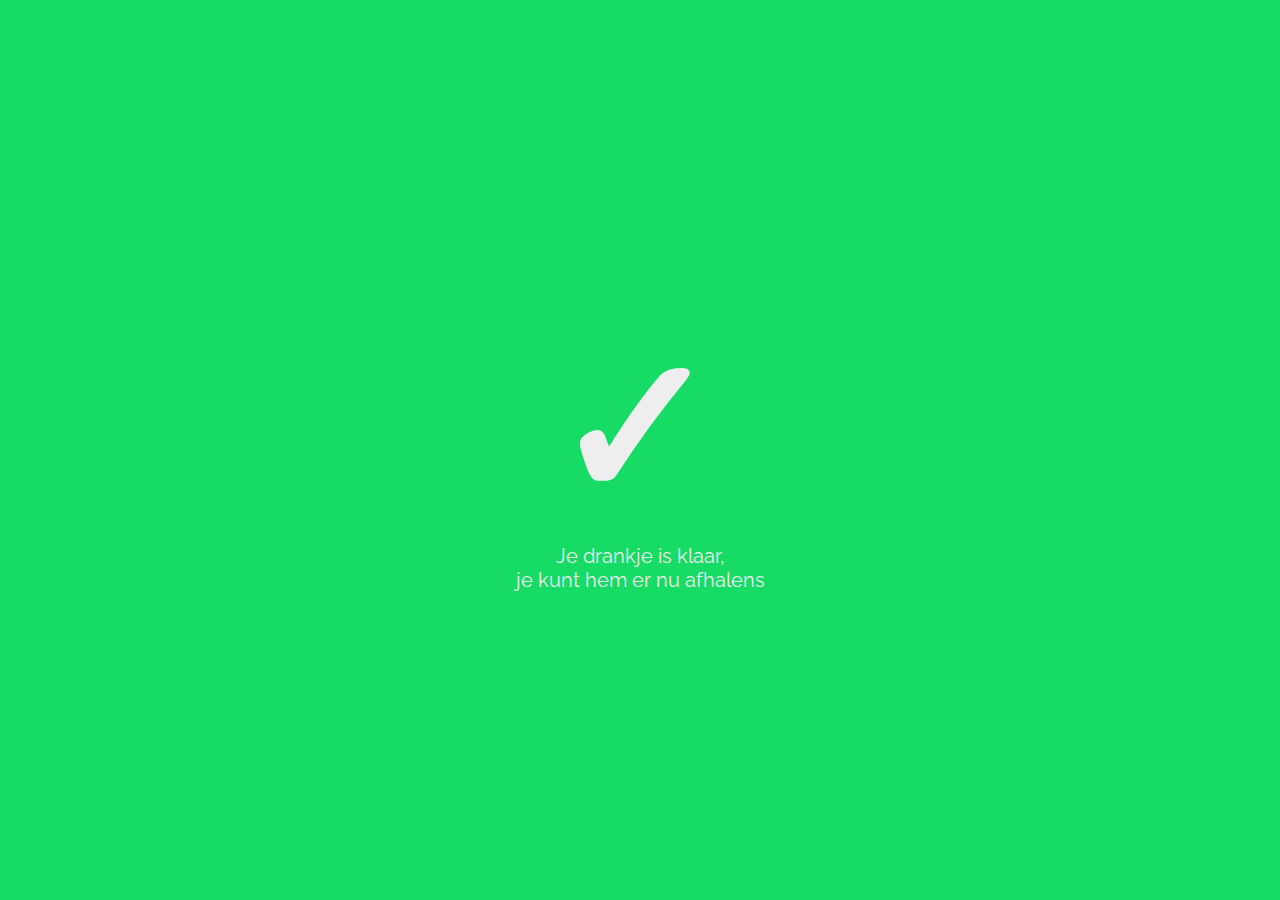
==== afgehandeld.html @ c50c8ea6 "eerste prototype interface af" ====
<!DOCTYPE html>
<html lang="en">
<head>
    <meta charset="UTF-8">
    <meta http-equiv="X-UA-Compatible" content="IE=edge">
    <meta name="viewport" content="width=device-width, initial-scale=1.0">
    <link rel="stylesheet" href="style.css">
    <link rel="preconnect" href="https://fonts.googleapis.com">
    <link rel="preconnect" href="https://fonts.gstatic.com" crossorigin>
    <link href="https://fonts.googleapis.com/css2?family=Raleway&display=swap" rel="stylesheet">
    <title>E-bar</title>
</head>
<body class="body">
    <main class="main-foutmelding main-afgehandeld">    
            <ul class="main-foutmelding__vinkje-list">
                <li class="vinkje-list__item"></li>
            </ul>
        <section class="main-afgehandeld__content">
            <p class="content__text">Je drankje is klaar, <br> je kunt hem er nu afhalens</p>
        </section>
    </main>
</body>
</html>
---- style.css ----
*, *::before, *::after{
    margin: 0;
    padding: 0;
    box-sizing: border-box;
}

html{
    font-size: 62.5%;
}

.body{
    height: 100vh;
    width: 100%;
    font-family: 'Raleway', sans-serif;
    color: #eee;
    font-size: 1.8rem;
}

:root {
    --fill: red;
}

button{
    font-family: 'Raleway', sans-serif;
    font-weight: 400;
}

.main{
    width: 100%;
    height: 100%;
    background-image: url("./img/achtergrond.jpg");
    background-position: center;
    background-size: cover;
    position: relative;
}

.main__maakKeuze{
    width: 100%;
    height: 15rem;
    background-color: #EF233C;
    position: absolute;
    border-bottom-left-radius: 3.5rem;
    border-bottom-right-radius: 3.5rem;
    display: flex;
    justify-content: center;
    align-items: center;
    font-size: 3.5rem;
    z-index: 1;
    animation-name: error;
    animation-duration: 0.5s;
    display: none;
}

.main__overlay{
    position: absolute;
    width: 100%;
    height: 100%;
    background-color: #202020;
    opacity: 0.4;
}

.main__contentWrapper{
    width: 100%;
    height: 100%;
    display: flex;
    justify-content: center;
    align-items: center;
    flex-direction: column;
    position: relative;
}

.contentWrapper__title{
    font-size: 6rem;
    font-weight: 400;
}





/* Pagina drank kiezen */
.main__article{
    position: relative;
    width: 100%;
    height: 100%;
}

.article__keuzeTitleWrapper{
    height: 8rem;
    display: flex;
    justify-content: center;
    align-items: center;
}

.keuzeTitleWrapper__keuzeTitle{
    font-weight: 400;
    font-size: 3.5rem;
    margin-top: 1rem;
}

.main__list{
    width: 100%;
    height: auto;
    display: flex;
    justify-content: flex-start;
    align-items: center;
    gap: 2rem;
    flex-direction: column;
    list-style-type: none;
    margin-top: 2rem;
}

.list__listItem{
    width: 90%;
    height: 10rem;
    position: relative;
    animation-name: fade-in;
    animation-duration: 2s;
}

.listItem__overlay{
    width: 100%;
    height: 100%;
    background-color: #202020;
    position: absolute;
    opacity: 0.6;
}

.listItem__content{
    width: 100%;
    height: 100%;
    position: relative;
    display: flex;
    justify-content: flex-start;
    align-items: center;
    gap: 2rem;
}

.listItem__logo{
    height: 100%;
    width:25%;
}

.logo__figure{
    width: 100%;
    height: 100%;
    padding: 0.8rem;
}

.figure__img{
    width: 100%;
    height: 100%;
    object-fit: scale-down;
    filter: drop-shadow(grey 0.2rem 0.4rem 0.8rem);
}

.listItem__text{
    font-weight: 400;
    font-size: 3.5rem;
}

.main__optionMenu{
    height: 8rem;
    width: 100%;
    background-color: #202020;
    bottom: 0;
    position: absolute;
    display: flex;
    justify-content: center;
}

.optionMenu__buttonContainer{
    width: 90%;
    height: 100%;
    display: flex;
    justify-content: flex-end;
    align-items: center;
}

.buttonContainer__button{
    padding: 1.2rem 2.5rem;
    font-size: 1.8rem;
    background-color: #73377E;
    color: #eee;
    border-style: none;
}

.buttonContainer__button:active{
    background-color: #9e4cad;
}





/* pagina frisdrank kiezen */

.fris{
    justify-content: space-between;
}

.ghost{
    border: 0.2rem solid #73377E;
    box-shadow: inset 0px 0px 0px 0.1rem #73377E;
    box-sizing: border-box;
    background-color: transparent;
}

.klaar{
    background-color: #16DB65;
    padding: 1.2rem 2.8rem;
}

.klaar:active{
    background-color: #48ed8a;
}





/* pagina laden */
.body--laden{
    height: 100vh;
    width: 100%;
    font-family: 'Raleway', sans-serif;
    color: #eee;
    font-size: 1.8rem;
    background-image: url("./img/achtergrond.jpg");
    background-position: center;
    background-size: cover;
    position: relative;
    display: flex;
    justify-content: center;
    align-items: center;
}

.body__overlay--laden{
    width: 100%;
    height: 100%;
    position: absolute;
    background-color: #202020;
    opacity: 0.4;
}

.body__box{
    width:200px;
    height:200px;
    border:10px solid #ccc;
    border-radius:10px;
    line-height:200px;
    text-align:center;
    color:#ddd;
    font-size:25px;
    font-weight:600;
    position:relative;
    overflow:hidden;
  }

  .body__box:before {
    content:"";
    position:absolute;
    width:400px;
    height:400px;
    background:var(--fill);
    left:50%;
    transform:translateX(-50%);
    border-radius:40%;
    animation:fill 6s ease-in-out infinite;
    z-index:1;
  }



  @keyframes fade-in{
    0%{
        opacity: 0;
        transform: translateY(-40%);
    }
    75%{
        transform: translateY(0%);
    }
    100%{
        opacity: 1;
    }
}


  @keyframes error{
      0%{
          transform: translateY(-40%);
      }
      100%{
          transform: translateY(0%);
      }
  }

  @keyframes fill {
    from {
      top:250px;
      transform:translateX(-50%) rotate(0deg);
    }
    to {
      top:-50px;
      transform:translateX(-50%) rotate(360deg);
    }
}


/* pagina foutmelding */

.main-foutmelding{
    width: 100%;
    height: 100%;
    background-color: #EF233C;
    display: flex;
    justify-content: center;
    align-items: center;
    flex-direction: column;
}

.main-foutmelding__kruis{
    font-size: 15rem;
    font-weight: 900;
}

.main-foutmelding__content{
    font-size: 2rem;
    margin: 0 2rem;
    text-align: center;
}


/* pagina afgehandeld */

.main-afgehandeld{
    background-color: #16DB65;
}


.vinkje-list__item:before {
    content: '\2713';
    display: inline-block;
    color: #eee;
    padding: 0 6px 0 0;
    font-size: 20rem;
    font-weight: 800;
}

.vinkje-list__item{
    list-style-type: none;
    font-size: 1em;
}

.main-afgehandeld__content{
    font-size: 2rem;
    margin: 0 2rem;
    text-align: center;
}


/* pagina mixdrank */

.main--mix{
    background-attachment: fixed;
    height: auto;
}

.main__optionMenu--mix{
    position: fixed;
}

.main__list--mix{
    padding-bottom: 10rem;
}

.list__listItem--mix{
    height: 35rem;
}

.listItem__logoWrapper{
    height: 25rem;
    margin: 1rem;
    position: relative;
}

.logoWrapper__logo{
    width: 55%;
    height: 100%; 
    position: absolute;
}

.logoWrapper__logo:nth-of-type(1){
    transform: translate(15%, -10%);
}

.logoWrapper__logo:nth-of-type(2){
     transform: translate(70%, 10%);
}

.listItem__textWrapper{
    position: relative;
    width: 100%;
    height: 10rem;
    display: flex;
    justify-content: center;
    align-items: center;
    padding-bottom: 3rem;
}

/* pagina keuzemenu */
.main--keuzeMenu{
    display: flex;
    justify-content: center;
    align-items: center;
    flex-direction: column;
}

.main--keuzeMenu__buttonContainer{
    width: 85%;
    position: relative;
    display: flex;
    justify-content: center;
    align-items: center;
    flex-direction: column;
    gap: 2rem;
}

.buttonContainer__button--keuzeMenu{
    width: 100%;
    font-size: 2rem;
    height: 6rem;
}
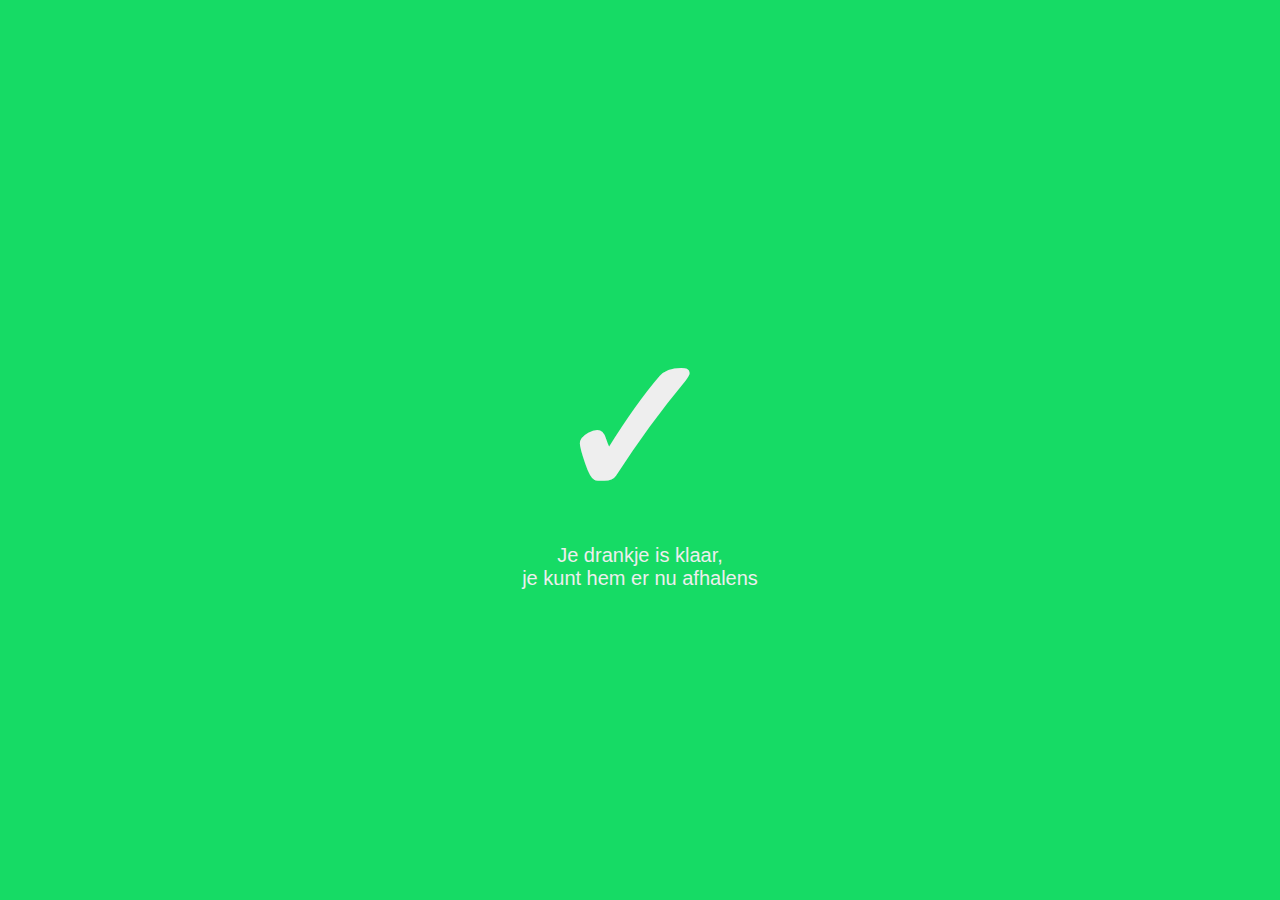
==== commit 957db335: "final" ====
--- a/afgehandeld.html
+++ b/afgehandeld.html
@@ -5,9 +5,12 @@
     <meta http-equiv="X-UA-Compatible" content="IE=edge">
     <meta name="viewport" content="width=device-width, initial-scale=1.0">
     <link rel="stylesheet" href="style.css">
-    <link rel="preconnect" href="https://fonts.googleapis.com">
-    <link rel="preconnect" href="https://fonts.gstatic.com" crossorigin>
-    <link href="https://fonts.googleapis.com/css2?family=Raleway&display=swap" rel="stylesheet">
+    <script src="main.js"></script>
+    <script type="text/javascript">
+        setTimeout(() => {
+            window.location.href = "/";
+        }, 10000);
+    </script>
     <title>E-bar</title>
 </head>
 <body class="body">
--- a/style.css
+++ b/style.css
@@ -17,7 +17,7 @@
 }
 
 :root {
-    --fill: red;
+    --fill: rgba(238, 238, 238, 0.4);
 }
 
 button{
@@ -28,7 +28,7 @@
 .main{
     width: 100%;
     height: 100%;
-    background-image: url("./img/achtergrond.jpg");
+    background-image: url("./img/achtergrond.webp");
     background-position: center;
     background-size: cover;
     position: relative;
@@ -46,9 +46,8 @@
     align-items: center;
     font-size: 3.5rem;
     z-index: 1;
-    animation-name: error;
-    animation-duration: 0.5s;
-    display: none;
+    transform: translateY(-15rem);
+    transition: 1s all;
 }
 
 .main__overlay{
@@ -199,6 +198,10 @@
     justify-content: space-between;
 }
 
+.shot{
+    justify-content: flex-end;
+}
+
 .ghost{
     border: 0.2rem solid #73377E;
     box-shadow: inset 0px 0px 0px 0.1rem #73377E;
@@ -219,6 +222,7 @@
 
 
 
+
 /* pagina laden */
 .body--laden{
     height: 100vh;
@@ -226,7 +230,7 @@
     font-family: 'Raleway', sans-serif;
     color: #eee;
     font-size: 1.8rem;
-    background-image: url("./img/achtergrond.jpg");
+    background-image: url("./img/achtergrond.webp");
     background-position: center;
     background-size: cover;
     position: relative;
@@ -268,6 +272,7 @@
     border-radius:40%;
     animation:fill 6s ease-in-out infinite;
     z-index:1;
+    filter: opacity(0.9);
   }
 
 
@@ -288,10 +293,10 @@
 
   @keyframes error{
       0%{
-          transform: translateY(-40%);
+          transform: translateY(-15rem);
       }
       100%{
-          transform: translateY(0%);
+          transform: translateY(0rem);
       }
   }
 
@@ -416,6 +421,44 @@
     flex-direction: column;
 }
 
+.main--keuzeMenu__randomButtonContainer{
+    width: 100%;
+    height: 10rem;
+    position: absolute;
+    top:0;
+    display: flex;
+    justify-content: space-between;
+    align-items: center;
+    padding-right: 1rem;
+    padding-left: 1rem;
+}
+
+.randomButtonContainer__btn{
+    border-style: none;
+    padding: 0.5rem;
+    background-color: #73377E;
+    width: 8rem;
+    height: 8rem;
+}
+
+.btn__random{
+    width: 100%;
+    height: 100%;
+}
+
+.btn__random:active{
+    background-color: #9e4cad;
+}
+
+.btn__games{
+    width: 100%;
+    height: 100%;
+}
+
+.btn__games:active{
+    background-color: #9e4cad;
+}
+
 .main--keuzeMenu__buttonContainer{
     width: 85%;
     position: relative;
@@ -432,3 +475,126 @@
     height: 6rem;
 }
 
+/* Games pagina */
+.list__listItem--king:active{
+    background-color: #eee;
+}
+
+
+/* King pagina */
+.main--king{
+}
+
+.main__contentWrapper--king{
+    
+}
+
+.main--keuzeMenu__randomButtonContainer--reset{
+    justify-content: flex-end;
+}
+
+.main__gameContent{
+    height: 100%;
+    width: 100%;
+    display: flex;
+    justify-content: center;
+    align-items: center;
+    flex-direction: column;
+}
+
+.logo__figure--ki{
+    width: 90%;
+    display: flex;
+    justify-content: center;
+    align-items: center;
+}
+
+.figure__img--ki{
+    height: auto;
+    box-shadow: 5px 10px #888888;
+}
+
+.figure__img--ki:active{
+    box-shadow: 0px 0px #888;
+    transform: scale(90%);
+} 
+
+.main--keuzeMenu__buttonContainer--king{
+    width: 100%;
+    height: 10rem;
+    margin-bottom: 4rem;
+}
+
+.buttonContainer__button--king{
+    width: 80%; 
+}
+
+/* Spelregels pagina */
+.body--regels{
+    height: auto;
+}
+
+.main__contentWrapper--regels{
+    padding-bottom: 2rem;
+}
+
+.main--keuzeMenu__randomButtonContainer--king{
+    display: flex;
+    justify-content: flex-end;
+    align-items: center;
+    width: 100%;
+    height: 10rem;
+    position: relative;
+    padding-right: 1rem;
+}
+
+.btn__close{
+    width: 90%;
+    height: 90%;
+}
+
+.spelregels__content{
+    position: relative;
+    width: 100%;
+    height: 100%;
+    flex-direction: column;
+}
+
+.spelregels__titleContainer{
+    width: 100%;
+    padding: 2.2rem;
+    display: flex;
+    justify-content: center;
+    align-items: center;
+}
+
+.spelregels__title{
+    font-weight: 400;
+    font-size: 3.5rem;
+}
+
+.spelregels__regelsContainer{
+    width: 100%;
+    height: auto;
+    padding-left: 1.5rem;
+    display: flex;
+    justify-content: center;
+    align-items: flex-start;
+    flex-direction: column;
+    gap: 2rem;
+}
+
+.regelsContainer__text{
+    font-size: 2.4rem;
+}
+
+
+
+
+
+
+
+
+
+
+
